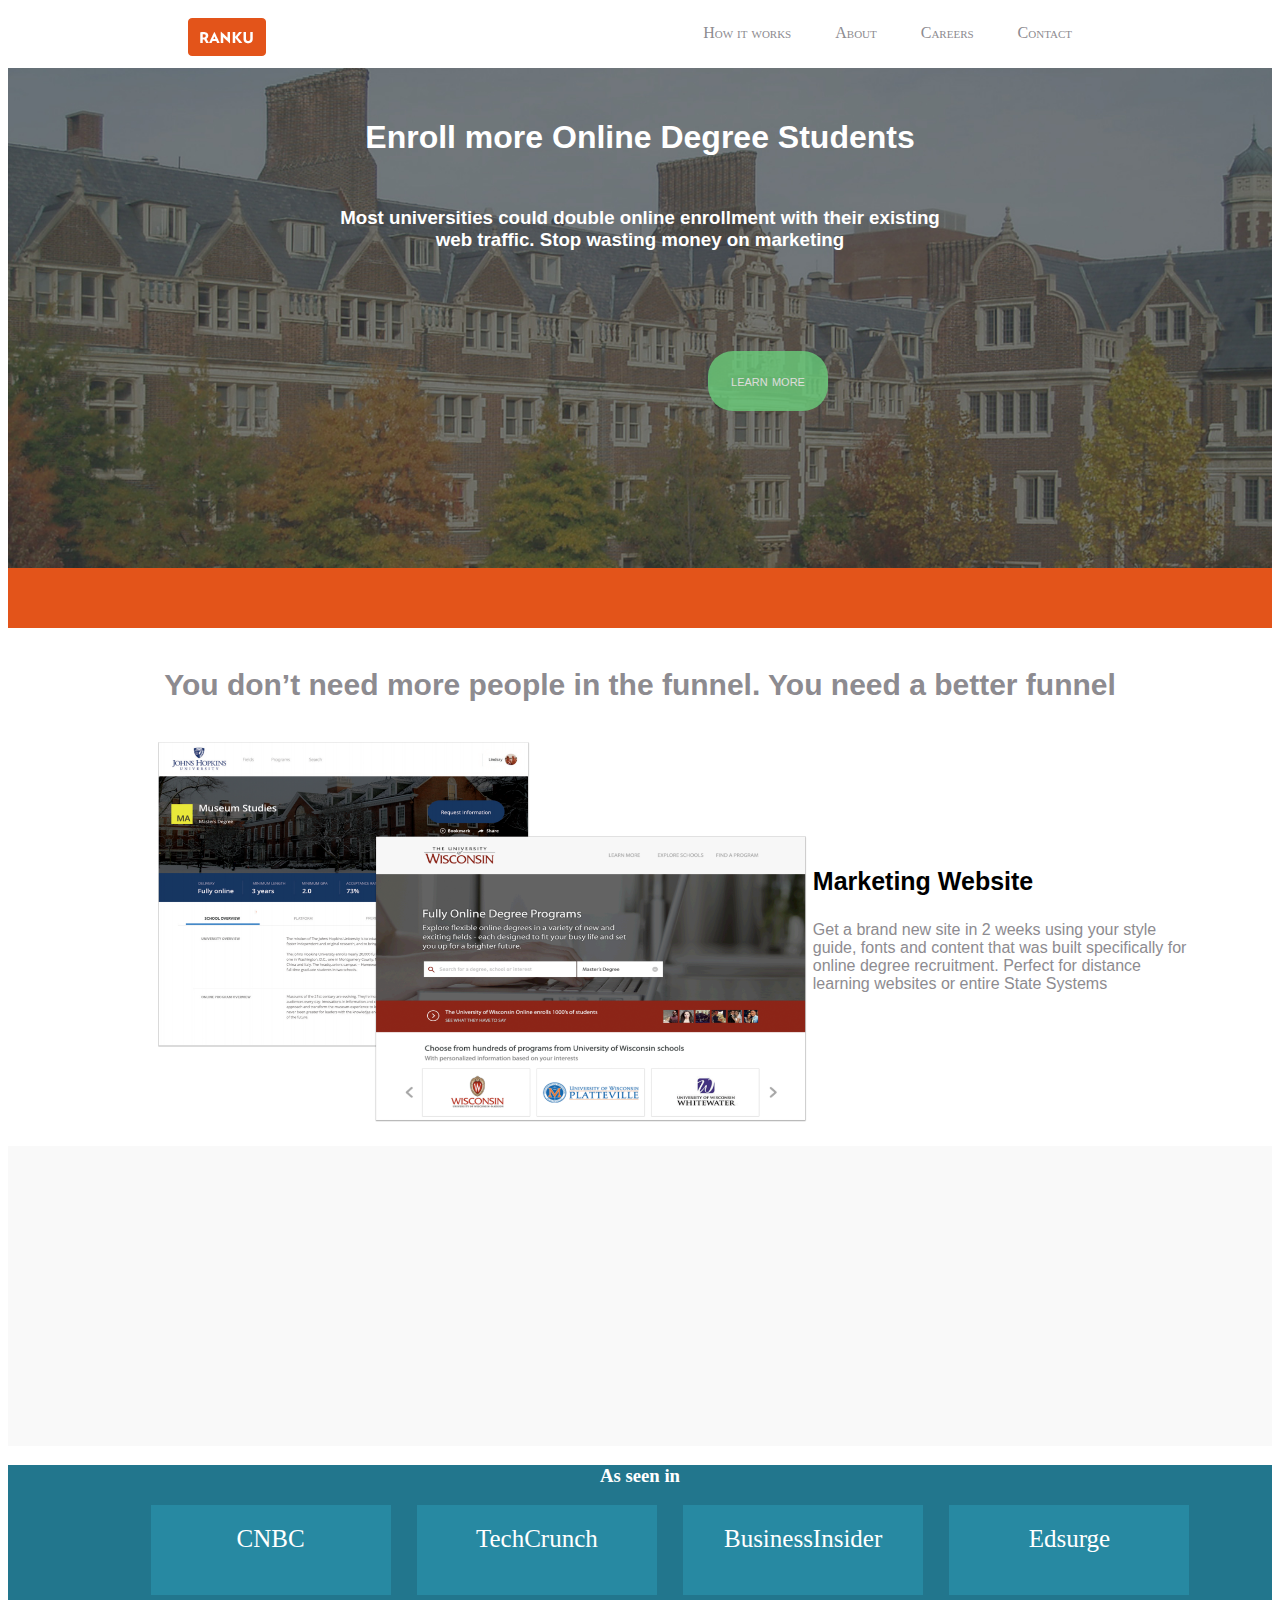
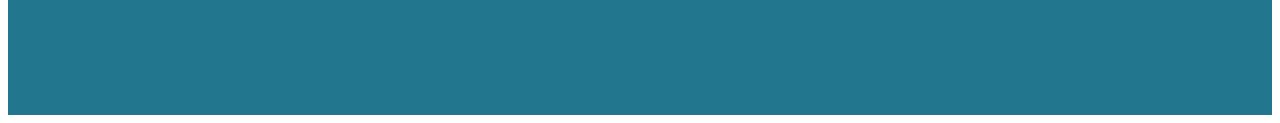
==== Ranku.html @ 1600b27b "Ranku Website" ====
<!DOCTYPE html>
<html lang="en">
	<head>
		<meta charset="utf-8">
		<title>Ranku</title>
		<link rel="stylesheet" type="text/css" href="rankustyle.css">
	</head>

	<body>
	<div class="Header">
		<img class="logo"src="ranku-logo.png"/>
			<ul class="Rightnavbar">
				<li>How it works</li>
				<li>About</li>
				<li>Careers</li>
				<li>Contact</li>
			</ul>
			</div>

	<div class="Jumbotron">
		<div class="content1">
		<h1>Enroll more Online Degree Students</h1>
	    </div>
        <div class="content2">
		<h3>Most universities could double online enrollment with their existing web traffic. Stop wasting money on marketing</h3>
	</div>
	<div class="buttonstyling">
		<button>learn more</button>
	</div>
	</div>
		
	</div>

	<div class="bar">
	</div>

	<div class="section2">
		<h4>You don’t need more people in the funnel. You need a better funnel</h4>
	</div>

<div class="midpart">
	<div class="part1">
		 	<img class="image"src="schools.png"/>
	</div>

	<div class="part2"
	<div class="contentinside">
		  		<h3>Marketing Website</h3>
		 		<p>Get a brand new site in 2 weeks using your style guide, fonts and content that was built specifically for online degree recruitment. Perfect for distance learning websites or entire State Systems</p>
		 	</div>
	</div>
</div>

<div class="section3">
	</div>



	<div class="As_seen_in">
		<div class="Heading">
			<h3>As seen in</h3>
		</div>
		<div class="boxes">
		<ul>
			<li>CNBC</li>
			<li>TechCrunch</li>
			<li>BusinessInsider</li>
			<li>Edsurge</li>
		</ul>
		</div>
	<div>

	</body>
---- rankustyle.css ----
.Jumbotron{
	background: url("BackgroundRanku.jpg");
	background-repeat: no-repeat;
	background-size: cover;
	height: 500px;
	}

.As_seen_in{
	background-color: #22768d;
	height: 250px;
	color:white;
	clear: right;
	clear: left;
}

.As_seen_in h3{
	text-align: center;
	font: bold;
	font-weight: 20px;
}

.content1{
	text-align: center;
	color: white;
	padding-top: 30px;
	font-family: "myriad-pro", sans-serif;
}

.content2{
	color: white;
	text-align: center;
	width: 50%;
	margin: auto;
	padding-top: 10px;
	font-weight: 5px;
	font-family: "myriad-pro", sans-serif;
}

button{
	box-shadow: none;
	background-color: #6acd7a;
	height: 60px;
	width: 120px;
	color:white;
	font-variant: small-caps;
	font-family: "myriad-pro", sans-serif;
	font-size: 15px;
	border-radius: 25px;
	border: none;
}

button:hover{
	cursor:pointer;
	background-color: #009933;
	position: relative;
}

.buttonstyling{
	margin-left:700px;
	margin-top: 100px;
	opacity: 0.8;
}

.bar{
	background-color: #e3541a;
	height:60px;
}

.Header{
	height:60px;
}

.Header li{
	display: inline;
	margin-left: 40px;
	font-variant: small-caps;
}

.Rightnavbar{
float:right;
margin-right: 200px;
color: #8d8b90;
	}

.Header img{
	margin-left: 180px;
	margin-top: 10px;
}

.boxes li{
	display: inline-block;
	margin-left: 20px;
	background-color: #2789a2;
	color:black;
	width: 200px;
	padding: 20px;
	color: white;
	height: 50px;

}

.boxes ul{
	width: 1100px;
	margin: auto;
	text-align: center;
	font-size: 25px;
}

.section2 h4{
	text-align: center;
	color: #8d8b90;
	font-size: 30px;
	font-family: "myriad-pro", sans-serif;
	font-style: normal;
}

.image{
	display:block;
	height: 400px;
	width: 650px;
	margin-left: 150px;
}

.contentinside{
	display: block;
}

.midpart{
	display: inline-block;
	}

.part1{
	float: left;
	width: 60%
}
.part2{
	float: right;
	width: 30%;
	margin-top: 100px;
	margin-right: 80px;
	}

.part2 h3{
	font-size: 25px;
	font-style: bold;
	color: black;
	font-family: "myriad-pro", sans-serif;
}

.part2 p{
	font-family: "myriad-pro", sans-serif;
    font-style: normal;
    color:#8d8b90 ;
    font-size: 16px;
}


.section3{
  background-color: #f9f9f9;
  height: 300px;
}
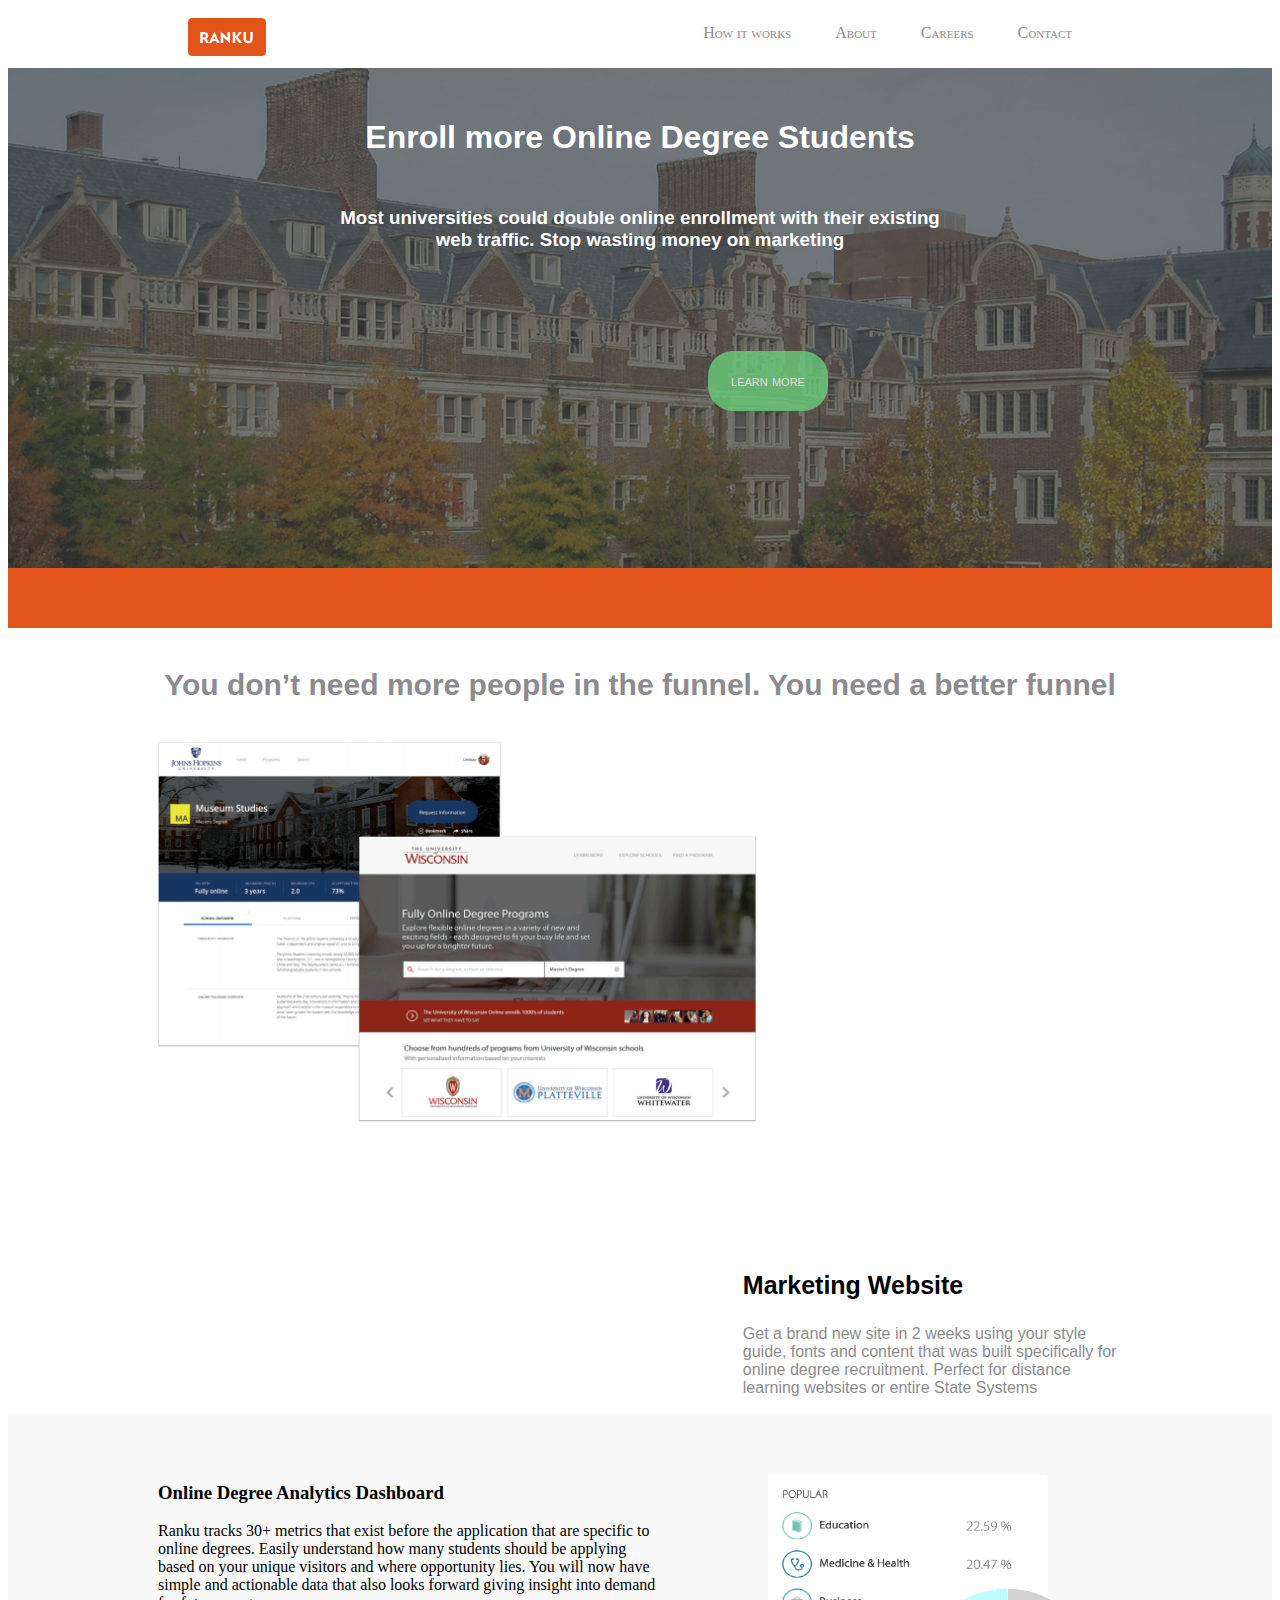
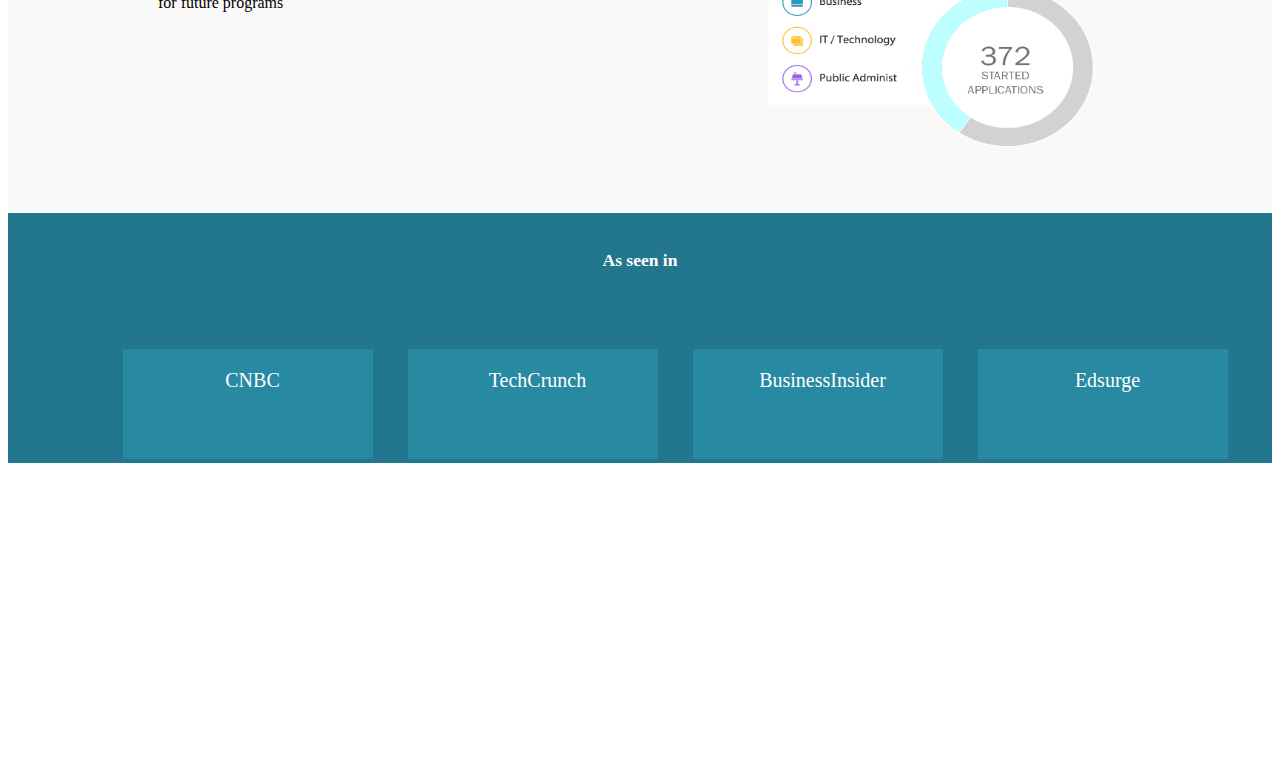
==== commit 0952edc6: "Ranku style added" ====
--- a/Ranku.html
+++ b/Ranku.html
@@ -40,21 +40,26 @@
 
 <div class="midpart">
 	<div class="part1">
-		 	<img class="image"src="schools.png"/>
+		 	<img class="image"src="schools.png"/> 
 	</div>
 
-	<div class="part2"
-	<div class="contentinside">
+	<div class="part2">
+				<div class="contentinside">
 		  		<h3>Marketing Website</h3>
 		 		<p>Get a brand new site in 2 weeks using your style guide, fonts and content that was built specifically for online degree recruitment. Perfect for distance learning websites or entire State Systems</p>
-		 	</div>
 	</div>
 </div>
 
-<div class="section3">
+<div class="greysection">
+	<div class="greycontent">
+		<h3>Online Degree Analytics Dashboard</h3>
+		<p>Ranku tracks 30+ metrics that exist before the application that are specific to online degrees. Easily understand how many students should be applying based on your unique visitors and where opportunity lies. You will now have simple and actionable data that also looks forward giving insight into demand for future programs</p>
 	</div>
-
-
+	
+	<div class="greycontent2">
+	<img class="image1"src="graphs.png"/> 
+    </div>
+ </div>
 
 	<div class="As_seen_in">
 		<div class="Heading">
@@ -70,6 +75,10 @@
 		</div>
 	<div>
 
+	<div class="lastsection">
+	</div>
+
+
 	</body>
 
 
--- a/rankustyle.css
+++ b/rankustyle.css
@@ -4,20 +4,6 @@
 	background-size: cover;
 	height: 500px;
 	}
-
-.As_seen_in{
-	background-color: #22768d;
-	height: 250px;
-	color:white;
-	clear: right;
-	clear: left;
-}
-
-.As_seen_in h3{
-	text-align: center;
-	font: bold;
-	font-weight: 20px;
-}
 
 .content1{
 	text-align: center;
@@ -87,25 +73,6 @@
 	margin-top: 10px;
 }
 
-.boxes li{
-	display: inline-block;
-	margin-left: 20px;
-	background-color: #2789a2;
-	color:black;
-	width: 200px;
-	padding: 20px;
-	color: white;
-	height: 50px;
-
-}
-
-.boxes ul{
-	width: 1100px;
-	margin: auto;
-	text-align: center;
-	font-size: 25px;
-}
-
 .section2 h4{
 	text-align: center;
 	color: #8d8b90;
@@ -114,30 +81,25 @@
 	font-style: normal;
 }
 
+.part1{
+	width: 60%;
+	display: inline-block;
+	float: left;
+}
+
 .image{
-	display:block;
-	height: 400px;
-	width: 650px;
+	display: inline-block;
+	width: 600px;
+	height:400px;
 	margin-left: 150px;
-}
-
-.contentinside{
-	display: block;
-}
-
-.midpart{
-	display: inline-block;
-	}
-
-.part1{
-	float: left;
-	width: 60%
-}
+	}
+
 .part2{
+	display: inline-block;
+	width: 30%;
 	float: right;
-	width: 30%;
+	margin-right: 150px;
 	margin-top: 100px;
-	margin-right: 80px;
 	}
 
 .part2 h3{
@@ -154,16 +116,86 @@
     font-size: 16px;
 }
 
-
-.section3{
-  background-color: #f9f9f9;
-  height: 300px;
-}
-
-
-
-
-
-
-
-
+.midpart{
+height: 1000px;
+width: auto;
+}
+
+
+.greysection{
+	height: 400px;
+	background-color: #f9f9f9;
+	clear: both;
+}
+
+.greycontent{
+	display: inline-block;
+	float: left;
+	height: 350px;
+	width: 40%;
+	margin-top: 50px;
+	margin-left: 150px;
+}
+
+.greycontent2{
+	display: inline-block;
+	float: right;
+	width: 40%;
+	margin-top: 50px;
+}
+
+.image1{
+	height: 300px;
+	width: 350px;
+}
+
+
+.As_seen_in{
+	background-color: #22768d;
+	height: 250px;
+	color:white;
+	clear: right;
+	clear: left;
+}
+
+.As_seen_in h3{
+	text-align: center;
+	font: bold;
+	font-weight: 20px;
+}
+
+.Heading{
+	padding: 20px;
+	font-size: 15px;
+}
+
+.boxes ul{
+	margin: auto;
+	text-align: center;
+	font-size: 20px;
+	padding-top: 20px;
+}
+
+
+.boxes li{
+	display: inline-block;
+	background-color: #2789a2;
+	margin-top: 20px;
+	margin-left: 30px;
+	width: 200px;
+	padding: 20px;
+	color: white;
+	height: 70px;
+	padding-left: 30px;
+	text-align: center;
+
+}
+
+.lastsection{
+	height: 300px;
+
+}
+
+
+
+
